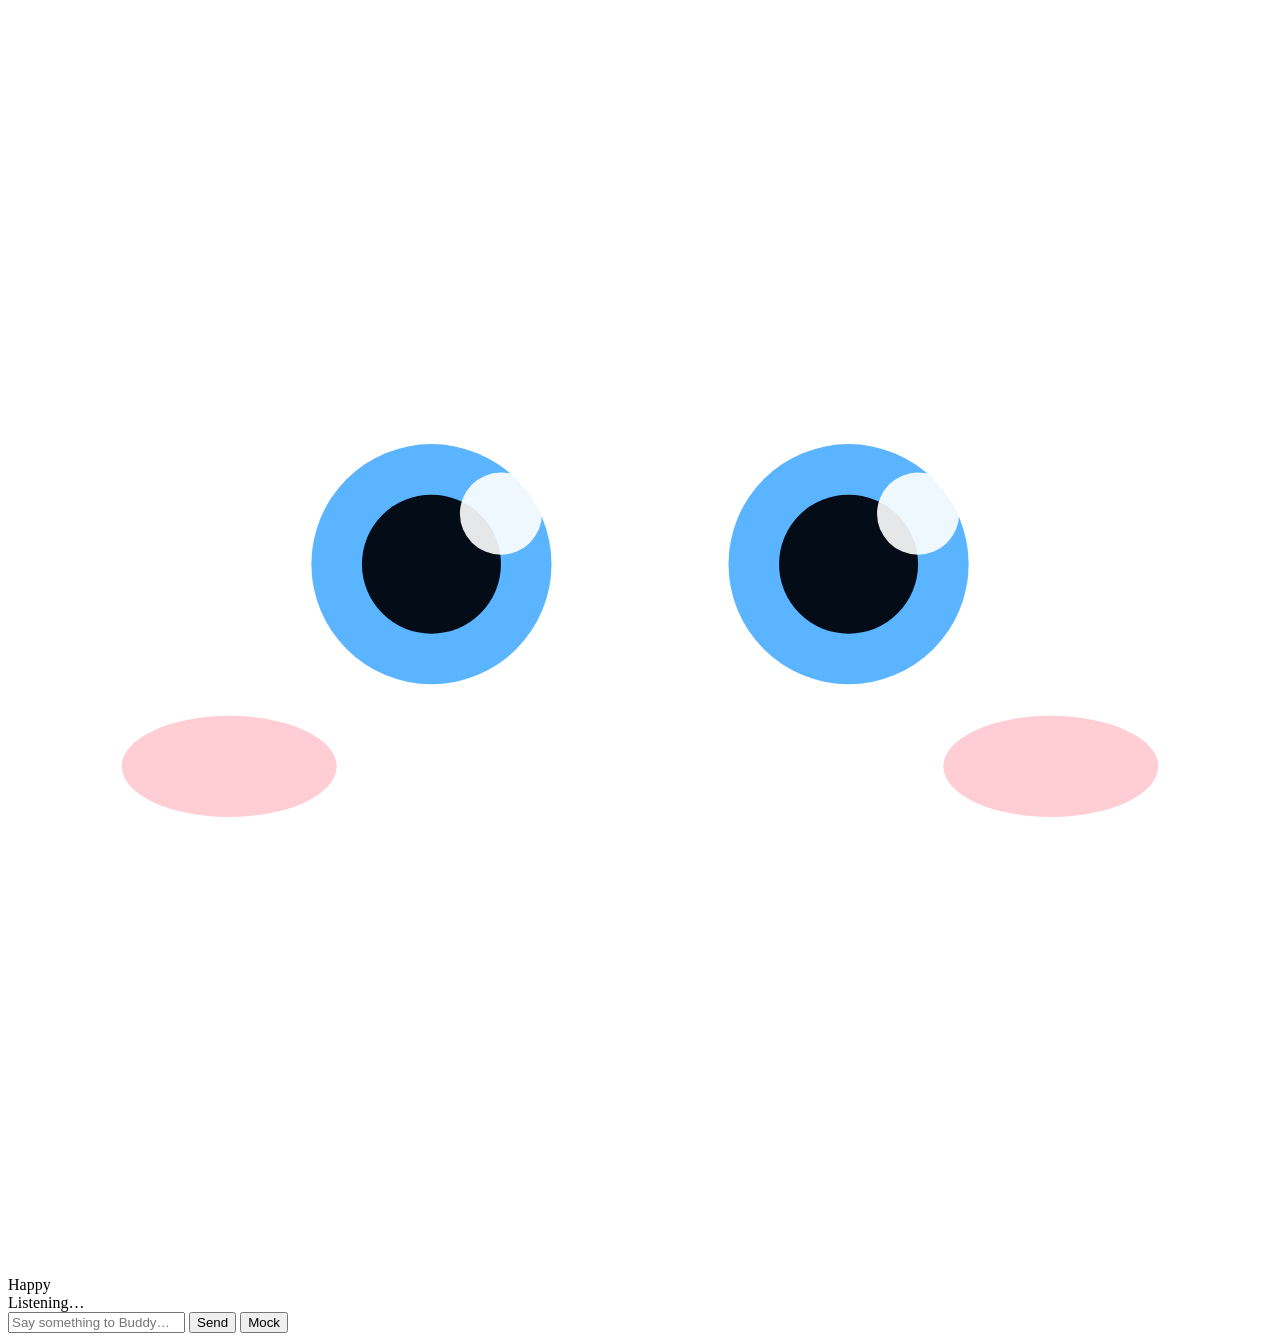
==== src/projectbuddy/web/index.html @ 9db24ab9 "Phase 1 vertical slice: brain (text loop) + portable face Greenfield scaffold for Project Buddy, the" ====
<!DOCTYPE html>
<html lang="en">
<head>
  <meta charset="utf-8" />
  <meta name="viewport" content="width=device-width, initial-scale=1, viewport-fit=cover" />
  <meta name="theme-color" content="#060e18" />
  <title>Buddy</title>
  <link rel="manifest" href="/app/manifest.webmanifest" />
  <link rel="preconnect" href="https://fonts.googleapis.com" />
  <link href="https://fonts.googleapis.com/css2?family=Nunito:wght@600;700;800;900&display=swap" rel="stylesheet" />
  <link rel="stylesheet" href="/app/css/face.css" />
</head>
<body>
  <div id="stage">
    <!-- The face. A pure function of (emotion, amplitude); see js/face.js. -->
    <svg id="face" viewBox="0 0 200 200" aria-label="Buddy's face">
      <g id="head">
        <!-- Left eye -->
        <ellipse id="eye-l-sclera" cx="67" cy="88" rx="28" ry="28" fill="white" />
        <ellipse id="eye-l-iris" cx="67" cy="88" rx="19" ry="19" fill="#5ab4ff" />
        <ellipse id="eye-l-pupil" cx="67" cy="88" rx="11" ry="11" fill="#040c18" />
        <circle id="eye-l-light" cx="78" cy="80" r="6.5" fill="white" opacity="0.9" />
        <ellipse id="blush-l" cx="35" cy="120" rx="17" ry="8" fill="#ff8899" opacity="0.42" />
        <!-- Right eye -->
        <ellipse id="eye-r-sclera" cx="133" cy="88" rx="28" ry="28" fill="white" />
        <ellipse id="eye-r-iris" cx="133" cy="88" rx="19" ry="19" fill="#5ab4ff" />
        <ellipse id="eye-r-pupil" cx="133" cy="88" rx="11" ry="11" fill="#040c18" />
        <circle id="eye-r-light" cx="144" cy="80" r="6.5" fill="white" opacity="0.9" />
        <ellipse id="blush-r" cx="165" cy="120" rx="17" ry="8" fill="#ff8899" opacity="0.42" />
        <!-- Mouth -->
        <path id="mouth" d="M 68 140 Q 100 162 132 140" stroke="white" stroke-width="5.5"
              fill="none" stroke-linecap="round" stroke-linejoin="round" />
        <!-- Sparkles (excited / celebrating) -->
        <g id="sparkles" style="opacity:0">
          <path d="M 158 28 L 161 36 L 169 36 L 163 41 L 165 49 L 158 44 L 151 49 L 153 41 L 147 36 L 155 36 Z"
                fill="#ffe66d" style="animation:sparkle 1.5s ease-in-out infinite;" />
          <path d="M 30 26 L 33 34 L 41 34 L 35 39 L 37 47 L 30 42 L 23 47 L 25 39 L 19 34 L 27 34 Z"
                fill="#ff9ee0" style="animation:sparkle 1.5s 0.4s ease-in-out infinite;" />
        </g>
      </g>
    </svg>

    <div id="emotion-label">Happy</div>

    <div id="thinking-dots"><div></div><div></div><div></div></div>
    <div id="listening-ring"><div class="pulse"></div><span>Listening…</span></div>

    <div id="caption"></div>

    <div id="controls">
      <input id="text-input" type="text" placeholder="Say something to Buddy…" autocomplete="off" />
      <button id="send-btn">Send</button>
      <button id="mock-btn" title="Cycle all expressions">Mock</button>
    </div>
  </div>

  <script src="/app/js/face.js"></script>
  <script src="/app/js/state.js"></script>
  <script src="/app/js/app.js"></script>
</body>
</html>
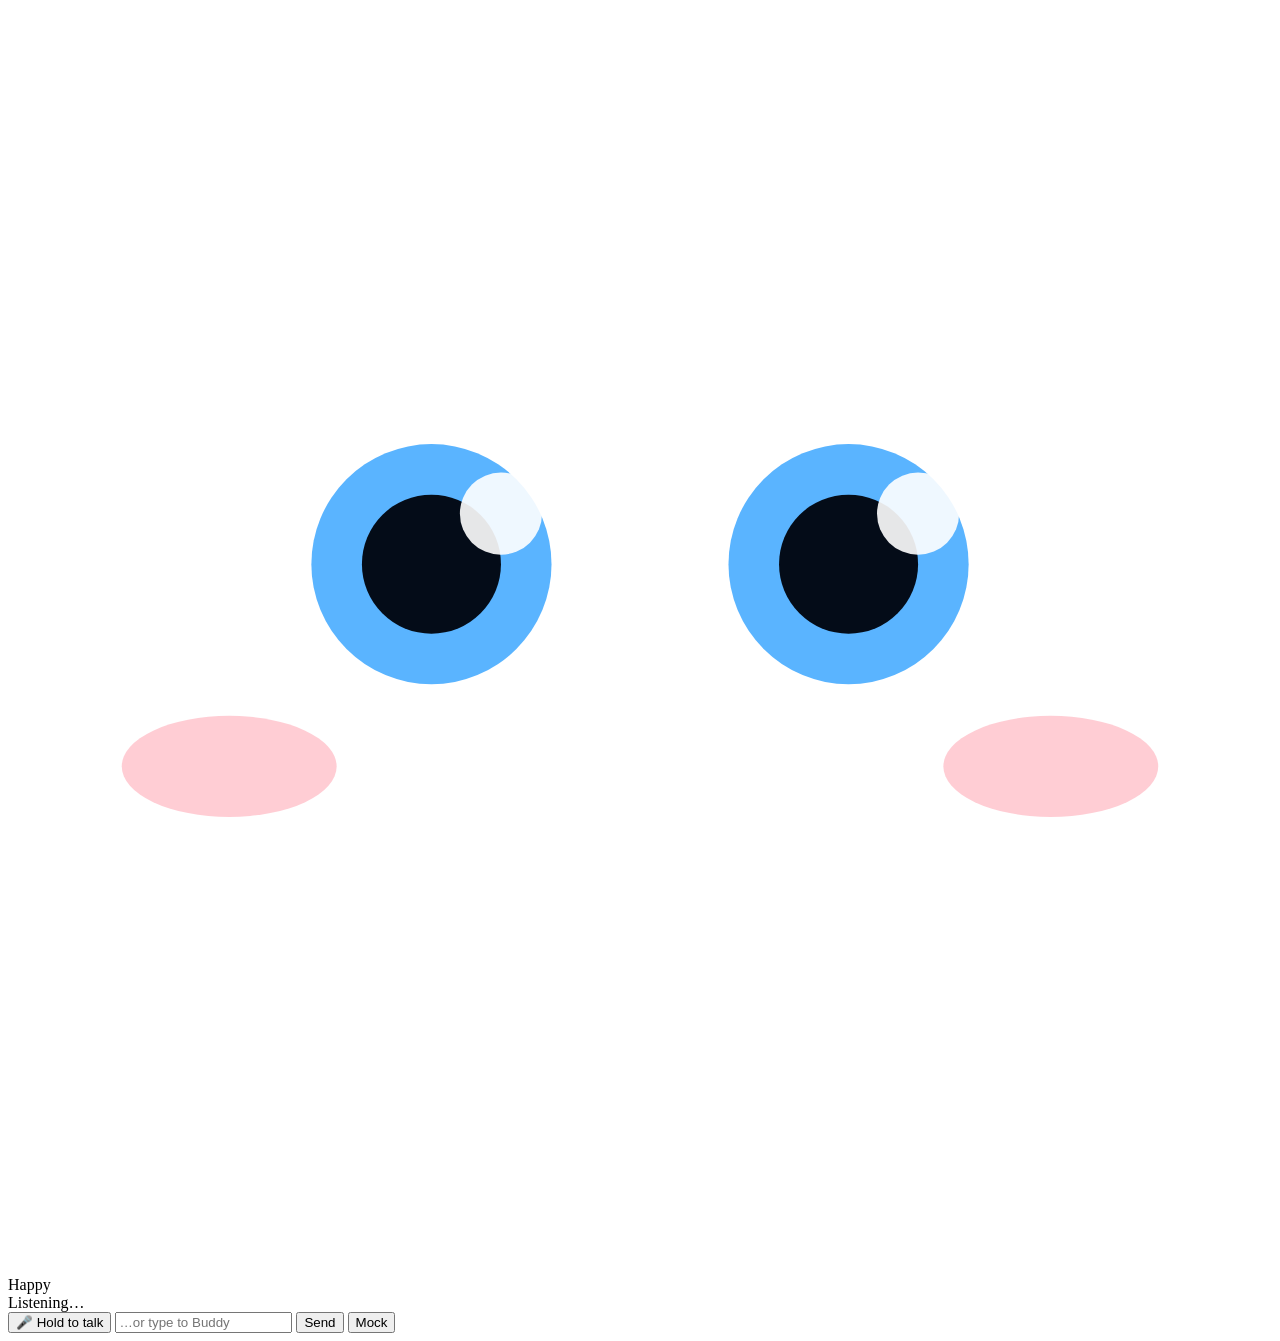
==== commit 73cef45a: "M4: voice in/out — STT/TTS seams, WS converse loop, front-end mic + playback Adds the realtime voice" ====
--- a/src/projectbuddy/web/index.html
+++ b/src/projectbuddy/web/index.html
@@ -48,7 +48,8 @@
     <div id="caption"></div>
 
     <div id="controls">
-      <input id="text-input" type="text" placeholder="Say something to Buddy…" autocomplete="off" />
+      <button id="talk-btn" title="Hold to talk to Buddy">🎤 Hold to talk</button>
+      <input id="text-input" type="text" placeholder="…or type to Buddy" autocomplete="off" />
       <button id="send-btn">Send</button>
       <button id="mock-btn" title="Cycle all expressions">Mock</button>
     </div>
@@ -56,6 +57,8 @@
 
   <script src="/app/js/face.js"></script>
   <script src="/app/js/state.js"></script>
+  <script src="/app/js/audio.js"></script>
+  <script src="/app/js/ws-client.js"></script>
   <script src="/app/js/app.js"></script>
 </body>
 </html>
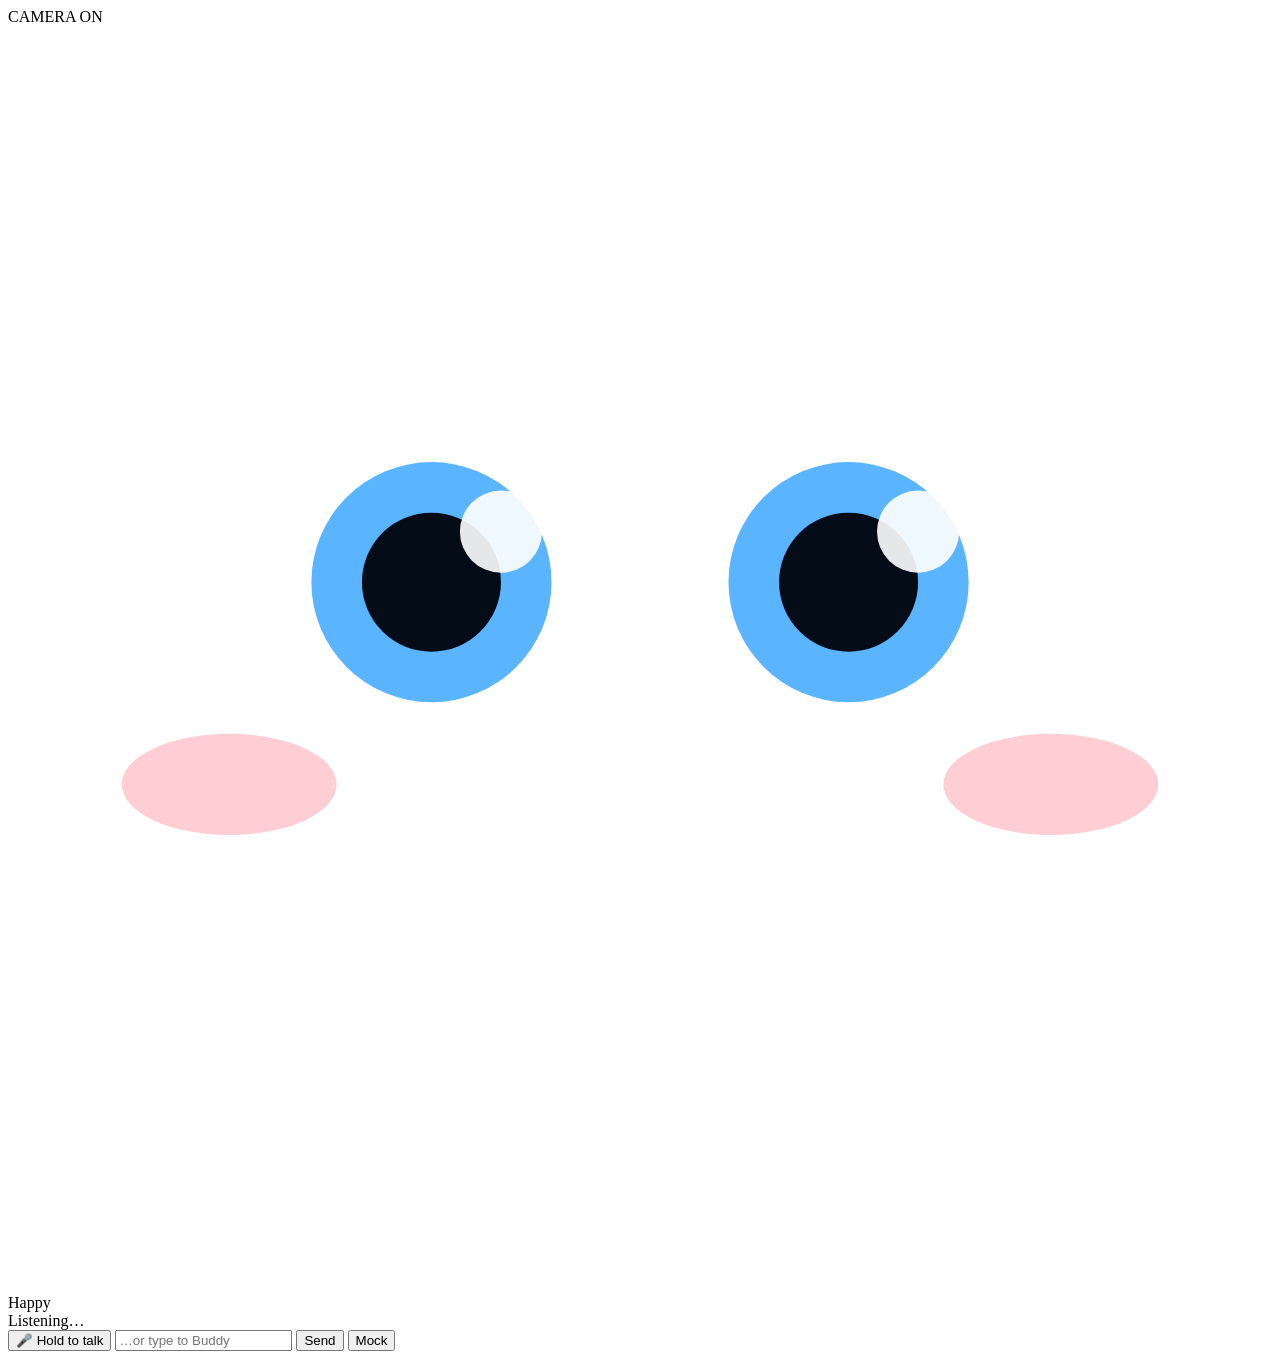
==== commit 49e381d1: "M6 — behaviours & polish (finishes Phase 1) Make Buddy feel alive at rest and robust on a kiosk: - B" ====
--- a/src/projectbuddy/web/index.html
+++ b/src/projectbuddy/web/index.html
@@ -12,6 +12,9 @@
 </head>
 <body>
   <div id="stage">
+    <!-- Camera-active indicator (M7): shown only while a camera stream is live. -->
+    <div id="camera-indicator"><span class="dot"></span>CAMERA ON</div>
+
     <!-- The face. A pure function of (emotion, amplitude); see js/face.js. -->
     <svg id="face" viewBox="0 0 200 200" aria-label="Buddy's face">
       <g id="head">
